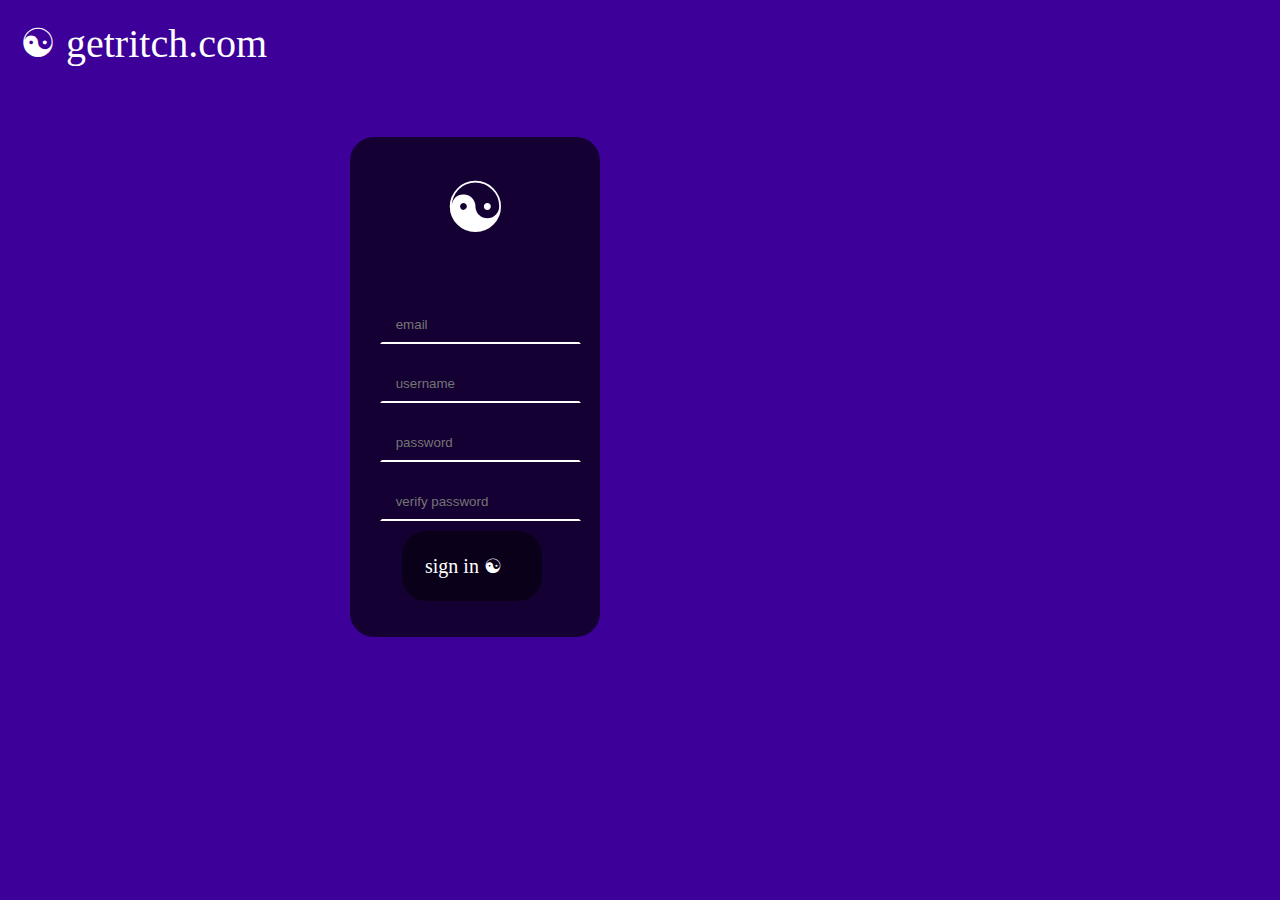
==== start.html @ 941da136 "aded login page" ====
<!DOCTYPE html>
<html>
<head>
	<title></title>
	<link rel="stylesheet" type="text/css" href="index.css">
</head>
<div >
		<p id="head">&#x262F; <span>getritch.com</span> </p>
	</div>
<body>
<div id="form">
	<div>
		<p id="form_pic">&#x262F;</p>
		<br>
		<br>
		<div id="input">
		<input type="email" name="" class="input" placeholder=" email">
		<input type="text" name="" class="input" placeholder=" username">
		<input type="password" name="" class="input" placeholder=" password">
		<input type="password" name="" class="input" placeholder=" verify password">
		<div id="say">
			<p id="signup">sign in &#x262F;</p>
		
	</div>
		</div>
		

</div>
</div>
</body>
<script type="text/javascript" src="index.js"></script>
<script type="text/javascript">
	$('say').onclick=()=>{
  window.location='dashboard.html'
 }

</script>
</html>
---- index.css ----
*{
	box-sizing: border-box;
	margin: 0;
}

body{
	background-color: #3d0099;
	overflow: auto;
}
#dash{
	background-color: #140033 ;
	padding: 10px;
}
#input{
	padding: 10px;

}
.input{
	padding: 10px;
	margin: 10px;
	outline: none;
	background: transparent;
	border-bottom-color: white;
	border-top-color:transparent;
	border-right-color:transparent;
	border-left-color:transparent;

}
#form_pic{
	text-align: center;
	margin-top: 20px;
	font-size: 70px;
	color: white;
}
#form{
	position:absolute;
	height: 500px;
	width:250px;
	background-color:#140033 ;
	padding: 10px;
	transform: translate(140%,10%);
	border-radius: 24px;

}
#div{
	background-color: #140033;
	padding: 10px;
	border-radius: 24px;
	font-size: 40px;
	width: 250px;
	position: absolute;
	left: 35%;
	top: 55%;
	text-align: center;
	color: white;
	cursor: pointer;

}
#say{
	background-color: #0a001a;
	padding: 3px;
	border-radius: 24px;
	font-size: 40px;
	width: 140px;
	margin-left: 32px
}
#head{
	margin: 20px;
	color: white;
	font-size: 40px;
	cursor: pointer;
}
#signup{
	margin: 20px;
	color: white;
	font-size: 20px;
	cursor: pointer;
}
#ent{
	padding: 50px;
	font-size: 25px;
	color: white;
	text-align: center;
}
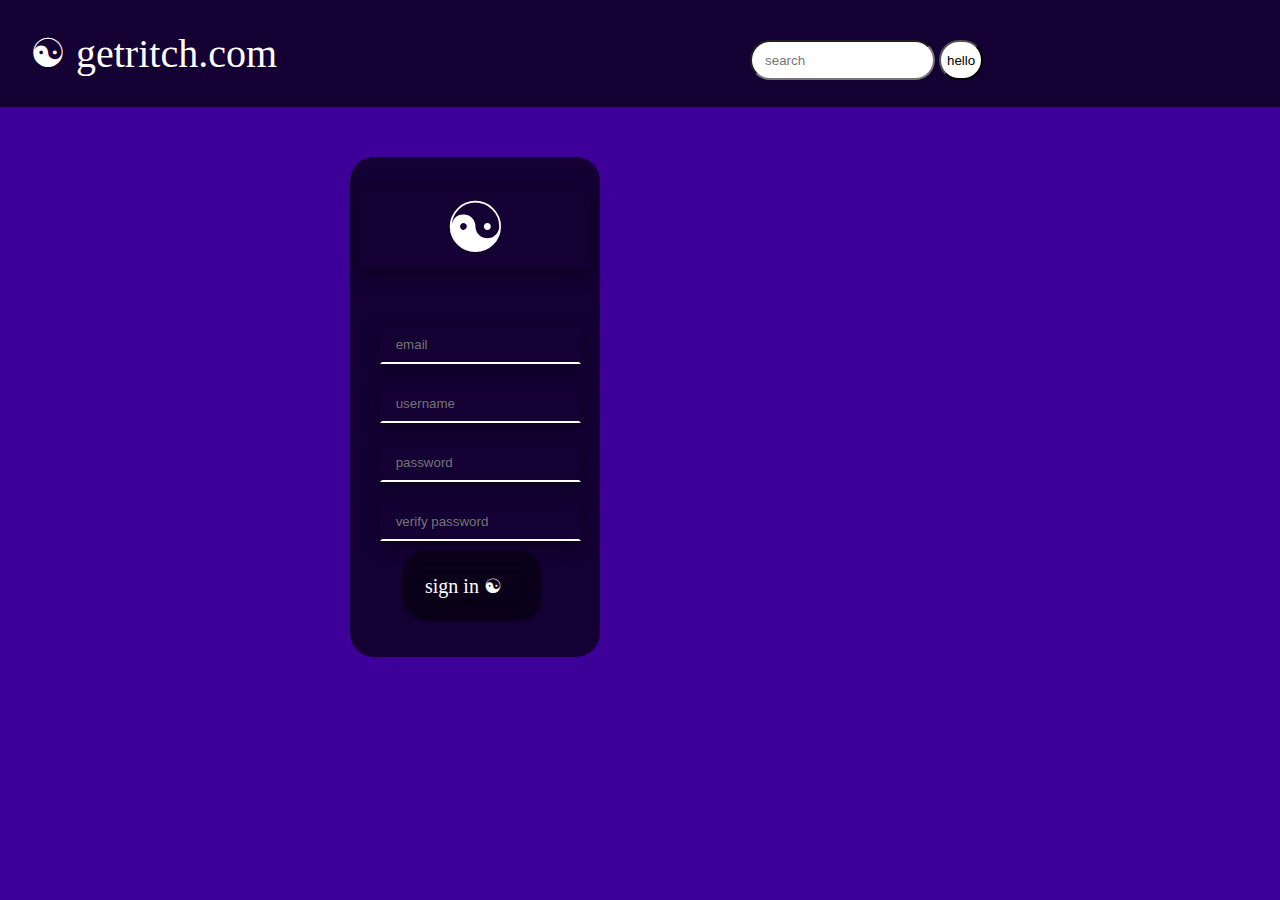
==== commit 62c39405: "modified" ====
--- a/start.html
+++ b/start.html
@@ -3,11 +3,20 @@
 <head>
 	<title></title>
 	<link rel="stylesheet" type="text/css" href="index.css">
+	<link rel="icon" href="Desert.jpg" type="image/jpg">
 </head>
-<div >
-		<p id="head">&#x262F; <span>getritch.com</span> </p>
+
+<body>
+	<div id="dash">
+	<div >
+		 <p id="head"><span >&#x262F; getritch.com</span></p>
+		<div class="h">
+		<input type="text" name="" placeholder="   search" class="search">
+		<input type="button" name="" value="hello" class="search">
+    </div>
 	</div>
-<body>
+	
+</div>
 <div id="form">
 	<div>
 		<p id="form_pic">&#x262F;</p>
--- a/index.css
+++ b/index.css
@@ -14,6 +14,87 @@
 #input{
 	padding: 10px;
 
+}
+.task{
+	border-radius: 24px;
+	box-shadow: 0 4px 8px 0 rgba(0, 0, 0, 0.2), 0 6px 20px 0 rgba(0, 0, 0, 0.19);
+	padding: 30px;
+	width: 450px;
+	position: relative;
+	top: 500px;
+	left: 15%;
+	margin: 20px;
+	background-color:#140033;
+	font-size: 30px;
+	color: white;
+	display: flex;
+
+}
+ul li{
+	list-style-type: none;
+	display: inline;
+	padding: 20px
+}
+#navbar{
+	box-shadow: 0 4px 8px 0 rgba(0, 0, 0, 0.2), 0 6px 20px 0 rgba(0, 0, 0, 0.19);
+	margin-top: 20px;
+	display: flex;
+	padding: 20px;
+	width: 1000px;
+	background-color:#140033;
+	border-radius: 24px;
+}
+#infos{
+	display: flex;
+	position: absolute;
+	left: 15%;
+	top: 30%;
+}
+.search{
+	border-radius: 24px;
+		background:white;
+		height: 40px;
+
+}
+.h{
+	position: absolute;
+	display: inline;
+	left: 750px;
+	top: 40px;
+
+}
+.info{
+	width: 200px;
+	height: 340px;
+	background-color:#140033;
+	margin: 10px;
+	border-radius: 24px;
+	box-shadow: 0 4px 8px 0 rgba(0, 0, 0, 0.2), 0 6px 20px 0 rgba(0, 0, 0, 0.19);
+}
+.comments{
+	border-radius: 24px;
+	border: 2px solid white;
+	color: white;
+	padding: 10px;
+	width: 170px;
+	margin-left: 15px;
+	margin-top: 10px;
+
+}
+.m{
+	position: relative;
+	top: 30px;
+	left: 15px;
+}
+.image{
+	border-radius: 24px;
+	color: white;
+	font-size: 150px;
+	border: 2px solid white;
+	height:250px;
+	width: 170px;
+	margin-left: 15px;
+	margin-top: 20px;
 }
 .input{
 	padding: 10px;
@@ -24,6 +105,7 @@
 	border-top-color:transparent;
 	border-right-color:transparent;
 	border-left-color:transparent;
+	box-shadow: 0 4px 8px 0 rgba(0, 0, 0, 0.2), 0 6px 20px 0 rgba(0, 0, 0, 0.19);
 
 }
 #form_pic{
@@ -31,6 +113,7 @@
 	margin-top: 20px;
 	font-size: 70px;
 	color: white;
+	box-shadow: 0 4px 8px 0 rgba(0, 0, 0, 0.2), 0 6px 20px 0 rgba(0, 0, 0, 0.19);
 }
 #form{
 	position:absolute;
@@ -42,7 +125,7 @@
 	border-radius: 24px;
 
 }
-#div{
+.div{
 	background-color: #140033;
 	padding: 10px;
 	border-radius: 24px;
@@ -54,6 +137,7 @@
 	text-align: center;
 	color: white;
 	cursor: pointer;
+	box-shadow: 0 4px 8px 0 rgba(0, 0, 0, 0.2), 0 6px 20px 0 rgba(0, 0, 0, 0.19);
 
 }
 #say{
@@ -75,6 +159,7 @@
 	color: white;
 	font-size: 20px;
 	cursor: pointer;
+	box-shadow: 0 4px 8px 0 rgba(0, 0, 0, 0.2), 0 6px 20px 0 rgba(0, 0, 0, 0.19);
 }
 #ent{
 	padding: 50px;
@@ -82,3 +167,34 @@
 	color: white;
 	text-align: center;
 }
+.rect{
+	width: 240px;
+	height: 190px;
+	background-color: grey
+}
+.circle{
+	width: 60px;
+	height: 60px;
+	background-color: grey;
+	border-radius: 50%;
+	margin-top: 10px;
+}
+.group{
+	display: flex;
+}
+.vis{
+	margin: 20px;
+	width: 140px;
+	height: 5px;
+	background-color: grey
+}
+#tasking{
+	position: relative;
+	left: 60px;
+	top: 190px;
+	margin-right: 250px;
+	margin-left: 20px;
+}
+#groups{
+	display: flex;
+}
